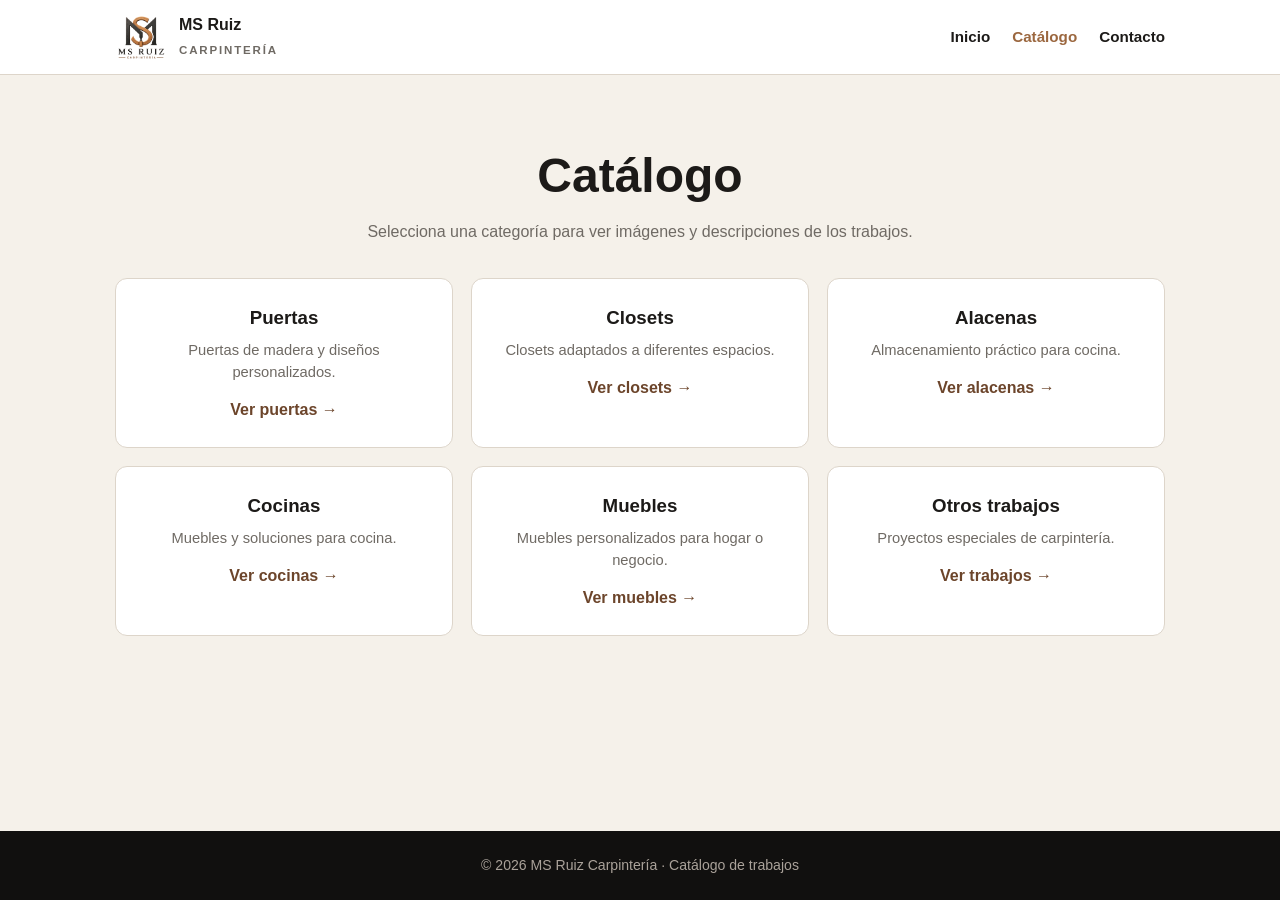
==== catalogo.html @ f49cead2 "diseño" ====
<!DOCTYPE html>
<html lang="es">
<head>
  <meta charset="UTF-8">
  <meta name="viewport" content="width=device-width, initial-scale=1.0">
  <meta name="description" content="Catálogo de MS Ruiz Carpintería.">
  <title>Catálogo | MS Ruiz Carpintería</title>
  <link rel="icon" type="image/png" href="assets/favicon.png">
  <link rel="stylesheet" href="styles.css">
</head>
<body>
<header>
  <div class="contenedor nav">
    <a class="marca" href="index.html">
      <img src="assets/logo.png" alt="Logo de MS Ruiz Carpintería">
      <div class="marca-texto"><strong>MS Ruiz</strong><span>CARPINTERÍA</span></div>
    </a>
    <nav>
      <a href="index.html">Inicio</a>
      <a class="activo" href="catalogo.html">Catálogo</a>
      <a href="contacto.html">Contacto</a>
    </nav>
  </div>
</header>

<main>
  <section class="seccion">
    <div class="contenedor">
      <div class="encabezado-pagina">
        <h1>Catálogo</h1>
        <p>Selecciona una categoría para ver imágenes y descripciones de los trabajos.</p>
      </div>

      <div class="categorias">
        <a class="categoria" href="puertas.html"><h3>Puertas</h3><p>Puertas de madera y diseños personalizados.</p><span>Ver puertas →</span></a>
        <a class="categoria" href="closets.html"><h3>Closets</h3><p>Closets adaptados a diferentes espacios.</p><span>Ver closets →</span></a>
        <a class="categoria" href="alacenas.html"><h3>Alacenas</h3><p>Almacenamiento práctico para cocina.</p><span>Ver alacenas →</span></a>
        <a class="categoria" href="cocinas.html"><h3>Cocinas</h3><p>Muebles y soluciones para cocina.</p><span>Ver cocinas →</span></a>
        <a class="categoria" href="muebles.html"><h3>Muebles</h3><p>Muebles personalizados para hogar o negocio.</p><span>Ver muebles →</span></a>
        <a class="categoria" href="otros.html"><h3>Otros trabajos</h3><p>Proyectos especiales de carpintería.</p><span>Ver trabajos →</span></a>
      </div>
    </div>
  </section>
</main>

<footer><div class="contenedor">© 2026 MS Ruiz Carpintería · Catálogo de trabajos</div></footer>
</body>
</html>
---- styles.css ----
:root {
  --negro: #1c1a18;
  --cafe: #9b673f;
  --cafe-oscuro: #6c452b;
  --crema: #f5f1ea;
  --blanco: #ffffff;
  --gris: #6f6a64;
  --borde: #ddd5ca;
}

* {
  box-sizing: border-box;
  margin: 0;
  padding: 0;
}

html {
  margin: 0;
  padding: 0;
  min-height: 100%;
}

body {
  margin: 0;
  padding: 0;
  min-height: 100vh;
  display: flex;
  flex-direction: column;
  font-family: Arial, Helvetica, sans-serif;
  background: var(--crema);
  color: var(--negro);
  line-height: 1.5;
}

a {
  text-decoration: none;
  color: inherit;
}

img {
  max-width: 100%;
  display: block;
}

.contenedor {
  width: min(1050px, 92%);
  margin: auto;
}

header {
  background: var(--blanco);
  border-bottom: 1px solid var(--borde);
}

.nav {
  min-height: 74px;
  display: flex;
  align-items: center;
  justify-content: space-between;
  gap: 20px;
}

.marca {
  display: flex;
  align-items: center;
  gap: 12px;
  font-weight: bold;
}

.marca img {
  width: 52px;
  height: 52px;
  object-fit: contain;
}

.marca-texto strong {
  display: block;
}

.marca-texto span {
  color: var(--gris);
  font-size: 0.72rem;
  letter-spacing: 0.16em;
}

nav {
  display: flex;
  gap: 22px;
  font-weight: bold;
  font-size: 0.95rem;
}

nav a:hover,
nav a.activo {
  color: var(--cafe);
}

main {
  flex: 1;
  width: 100%;
}

.portada {
  padding: 70px 0;
}

.portada-grid {
  display: grid;
  grid-template-columns: 1fr 1fr;
  gap: 48px;
  align-items: center;
}

.portada h1 {
  font-size: clamp(2.5rem, 6vw, 4.8rem);
  line-height: 1;
  margin-bottom: 20px;
}

.portada h1 span {
  color: var(--cafe);
}

.portada p {
  color: var(--gris);
  font-size: 1.05rem;
  margin-bottom: 28px;
}

.logo-grande {
  background: var(--blanco);
  border: 1px solid var(--borde);
  border-radius: 16px;
  padding: 32px;
  display: grid;
  place-items: center;
  min-height: 360px;
}

.logo-grande img {
  max-height: 320px;
  object-fit: contain;
}

.boton {
  display: inline-block;
  background: var(--negro);
  color: var(--blanco);
  padding: 12px 22px;
  border-radius: 8px;
  font-weight: bold;
}

.boton:hover {
  background: var(--cafe-oscuro);
}

.seccion {
  padding: 65px 0;
}

.encabezado-pagina {
  text-align: center;
  margin-bottom: 34px;
}

.encabezado-pagina h1,
.encabezado-pagina h2 {
  font-size: clamp(2rem, 4vw, 3rem);
  margin-bottom: 8px;
}

.encabezado-pagina p {
  color: var(--gris);
}

.categorias {
  display: grid;
  grid-template-columns: repeat(3, 1fr);
  gap: 18px;
}

.categoria {
  background: var(--blanco);
  border: 1px solid var(--borde);
  border-radius: 12px;
  padding: 25px 20px;
  text-align: center;
  transition: 0.2s ease;
}

.categoria:hover {
  border-color: var(--cafe);
  transform: translateY(-2px);
}

.categoria h3 {
  margin-bottom: 7px;
}

.categoria p {
  color: var(--gris);
  font-size: 0.92rem;
  margin-bottom: 15px;
}

.categoria span {
  color: var(--cafe-oscuro);
  font-weight: bold;
}

.galeria {
  display: grid;
  grid-template-columns: repeat(3, 1fr);
  gap: 18px;
}

.producto {
  background: var(--blanco);
  border: 1px solid var(--borde);
  border-radius: 12px;
  overflow: hidden;
}

.producto > img {
  width: 100%;
  aspect-ratio: 4 / 3;
  object-fit: cover;
}

.foto-demo {
  aspect-ratio: 4 / 3;
  background: linear-gradient(135deg, #b98a61, #765039);
  color: white;
  display: grid;
  place-items: center;
  padding: 15px;
  text-align: center;
  font-weight: bold;
  letter-spacing: 0.04em;
}

.descripcion {
  padding: 17px;
}

.descripcion h3,
.descripcion h4 {
  margin-bottom: 6px;
}

.descripcion p {
  color: var(--gris);
  font-size: 0.92rem;
}

.volver {
  margin-top: 28px;
  text-align: center;
}

.redes {
  width: min(650px, 100%);
  margin: auto;
  display: grid;
  gap: 14px;
}

.red {
  background: var(--blanco);
  border: 1px solid var(--borde);
  border-radius: 10px;
  padding: 18px 20px;
  display: flex;
  justify-content: space-between;
  align-items: center;
  gap: 16px;
  transition: 0.2s ease;
}

.red:hover {
  border-color: var(--cafe);
}

.red strong {
  display: block;
  margin-bottom: 3px;
}

.red span {
  color: var(--gris);
  font-size: 0.9rem;
}

.red .ir {
  color: var(--cafe-oscuro);
  font-weight: bold;
  white-space: nowrap;
}

footer {
  width: 100%;
  margin: 0;
  flex-shrink: 0;
  text-align: center;
  background: #11100f;
  color: #aaa29a;
  padding: 24px 0;
  font-size: 0.88rem;
}

footer p {
  margin: 0;
  padding: 0;
}

@media (max-width: 800px) {
  .portada-grid {
    grid-template-columns: 1fr;
  }

  .categorias,
  .galeria {
    grid-template-columns: repeat(2, 1fr);
  }
}

@media (max-width: 560px) {
  .marca-texto {
    display: none;
  }

  nav {
    gap: 12px;
    font-size: 0.84rem;
  }

  .portada,
  .seccion {
    padding: 48px 0;
  }

  .categorias,
  .galeria {
    grid-template-columns: 1fr;
  }

  .red {
    flex-direction: column;
    align-items: flex-start;
  }
}
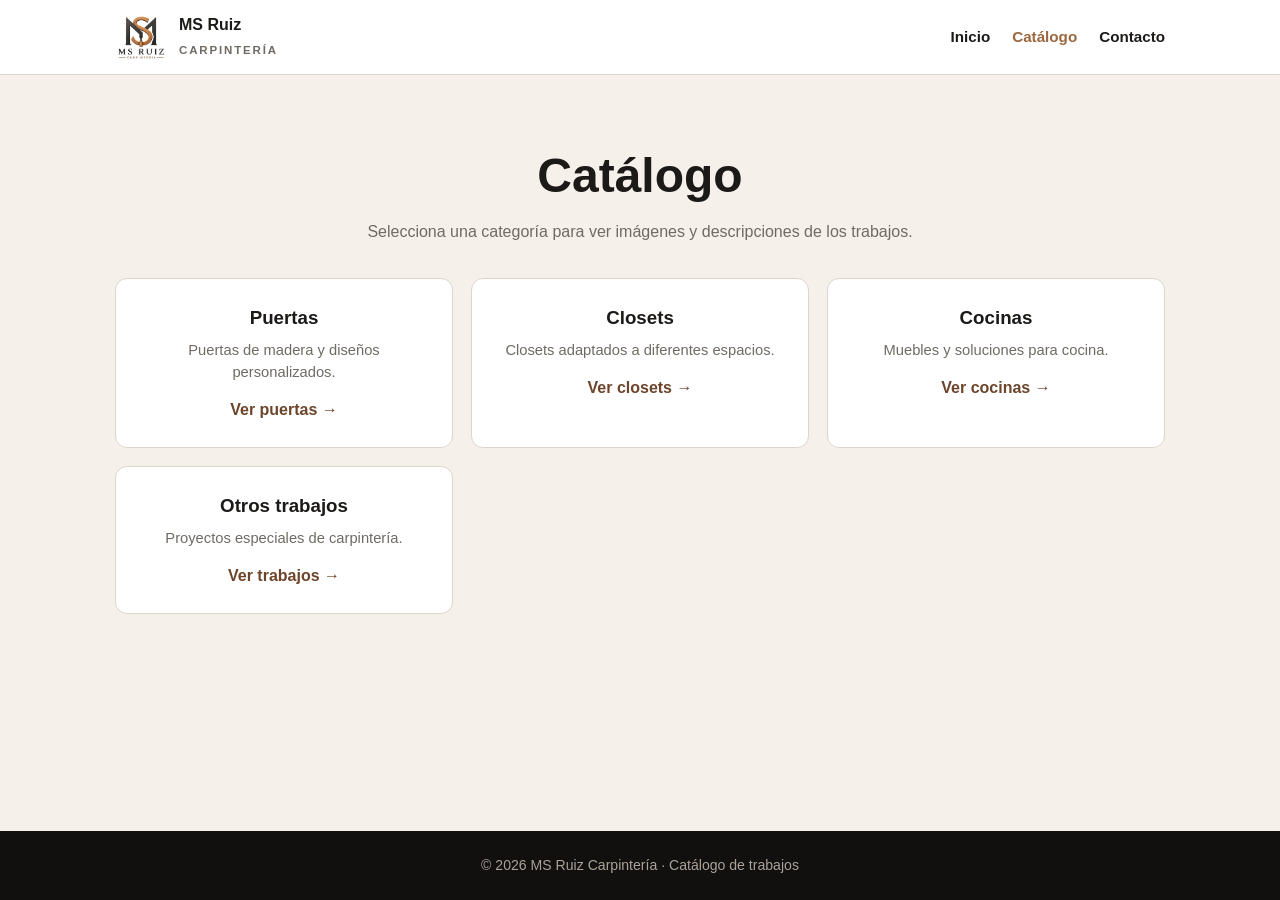
==== commit 64b1bea2: "segundo cambio" ====
--- a/catalogo.html
+++ b/catalogo.html
@@ -34,9 +34,7 @@
       <div class="categorias">
         <a class="categoria" href="puertas.html"><h3>Puertas</h3><p>Puertas de madera y diseños personalizados.</p><span>Ver puertas →</span></a>
         <a class="categoria" href="closets.html"><h3>Closets</h3><p>Closets adaptados a diferentes espacios.</p><span>Ver closets →</span></a>
-        <a class="categoria" href="alacenas.html"><h3>Alacenas</h3><p>Almacenamiento práctico para cocina.</p><span>Ver alacenas →</span></a>
         <a class="categoria" href="cocinas.html"><h3>Cocinas</h3><p>Muebles y soluciones para cocina.</p><span>Ver cocinas →</span></a>
-        <a class="categoria" href="muebles.html"><h3>Muebles</h3><p>Muebles personalizados para hogar o negocio.</p><span>Ver muebles →</span></a>
         <a class="categoria" href="otros.html"><h3>Otros trabajos</h3><p>Proyectos especiales de carpintería.</p><span>Ver trabajos →</span></a>
       </div>
     </div>
--- a/styles.css
+++ b/styles.css
@@ -350,3 +350,170 @@
     align-items: flex-start;
   }
 }
+
+/* ========================================
+   BOTÓN PARA VER LA IMAGEN COMPLETA
+======================================== */
+
+.ver-imagen {
+  display: block;
+  width: 100%;
+  padding: 11px 15px;
+  border: 0;
+  border-top: 1px solid var(--borde);
+  border-bottom: 1px solid var(--borde);
+  background: var(--negro);
+  color: var(--blanco);
+  font: inherit;
+  font-size: 0.9rem;
+  font-weight: bold;
+  cursor: pointer;
+  transition: background 0.2s ease;
+}
+
+.ver-imagen:hover,
+.ver-imagen:focus-visible {
+  background: var(--cafe-oscuro);
+}
+
+/* ========================================
+   VISOR / LIGHTBOX
+======================================== */
+
+.visor-imagen {
+  display: none;
+  position: fixed;
+  inset: 0;
+  z-index: 99999;
+  padding: 24px;
+  background: rgba(0, 0, 0, 0.9);
+  align-items: center;
+  justify-content: center;
+  overflow-y: auto;
+}
+
+.visor-imagen.activo {
+  display: flex;
+}
+
+.visor-contenido {
+  position: relative;
+  width: min(1120px, 96%);
+  max-height: calc(100vh - 48px);
+  background: var(--blanco);
+  border-radius: 14px;
+  overflow: hidden;
+  display: grid;
+  grid-template-columns: minmax(0, 1.45fr) minmax(280px, 0.55fr);
+}
+
+.visor-foto {
+  min-width: 0;
+  min-height: 420px;
+  background: #111;
+  display: flex;
+  align-items: center;
+  justify-content: center;
+  padding: 18px;
+}
+
+.visor-foto img {
+  width: auto;
+  height: auto;
+  max-width: 100%;
+  max-height: calc(100vh - 84px);
+  object-fit: contain;
+}
+
+.visor-info {
+  min-width: 0;
+  padding: 48px 30px 30px;
+  display: flex;
+  flex-direction: column;
+  justify-content: center;
+  overflow-y: auto;
+}
+
+.visor-info h2 {
+  margin-bottom: 12px;
+  font-size: 1.75rem;
+  line-height: 1.2;
+}
+
+.visor-info p {
+  color: var(--gris);
+  line-height: 1.6;
+  margin-bottom: 24px;
+}
+
+.visor-cerrar {
+  position: absolute;
+  top: 12px;
+  right: 12px;
+  z-index: 5;
+  width: 42px;
+  height: 42px;
+  border: 0;
+  border-radius: 50%;
+  background: #111;
+  color: #fff;
+  font-size: 28px;
+  line-height: 1;
+  cursor: pointer;
+}
+
+.visor-volver {
+  align-self: flex-start;
+  border: 0;
+  border-radius: 8px;
+  padding: 12px 18px;
+  background: var(--negro);
+  color: var(--blanco);
+  font: inherit;
+  font-weight: bold;
+  cursor: pointer;
+}
+
+.visor-volver:hover,
+.visor-volver:focus-visible {
+  background: var(--cafe-oscuro);
+}
+
+body.visor-abierto {
+  overflow: hidden;
+}
+
+@media (max-width: 800px) {
+  .visor-imagen {
+    padding: 12px;
+  }
+
+  .visor-contenido {
+    max-height: calc(100vh - 24px);
+    grid-template-columns: 1fr;
+    overflow-y: auto;
+  }
+
+  .visor-foto {
+    min-height: 0;
+    padding: 12px;
+  }
+
+  .visor-foto img {
+    max-height: 62vh;
+  }
+
+  .visor-info {
+    padding: 24px 20px;
+    overflow: visible;
+  }
+
+  .visor-info h2 {
+    font-size: 1.4rem;
+    padding-right: 42px;
+  }
+
+  .visor-volver {
+    width: 100%;
+  }
+}
